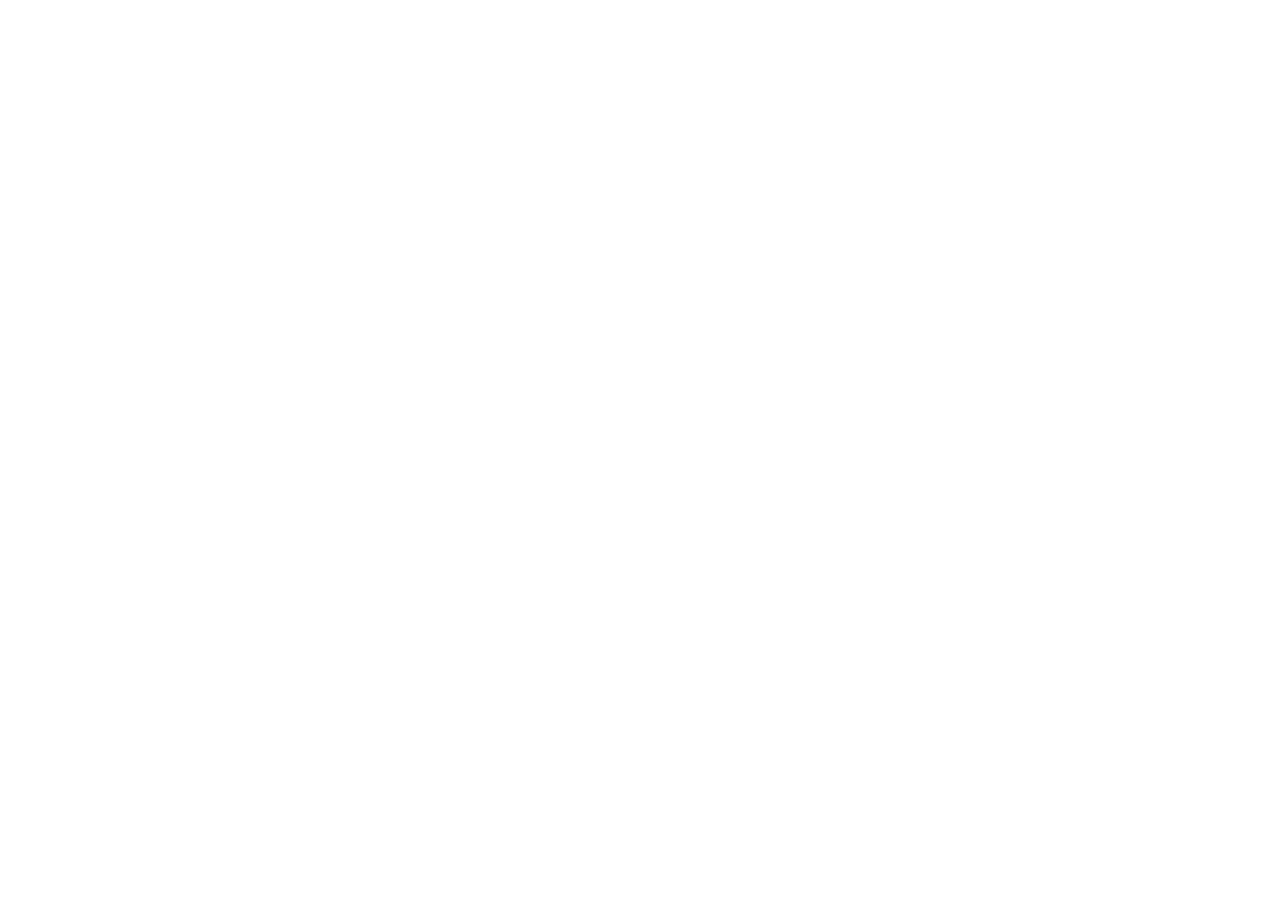
==== threes-elm/index.html @ 8721670c "added threes-elm" ====
<!doctype html>

<html lang="en">

<head>
  <meta charset="utf-8">
  <title>The Jade Prison</title>
  <link rel="stylesheet" href="styles.css">
</head>

<body>
<div id="elm"></div>
<script src="threes-elm.js"></script>
<script>
    var app = Elm.ThreesDraw.init({
        node: document.getElementById('elm')
    });
</script>
</body>
</html>
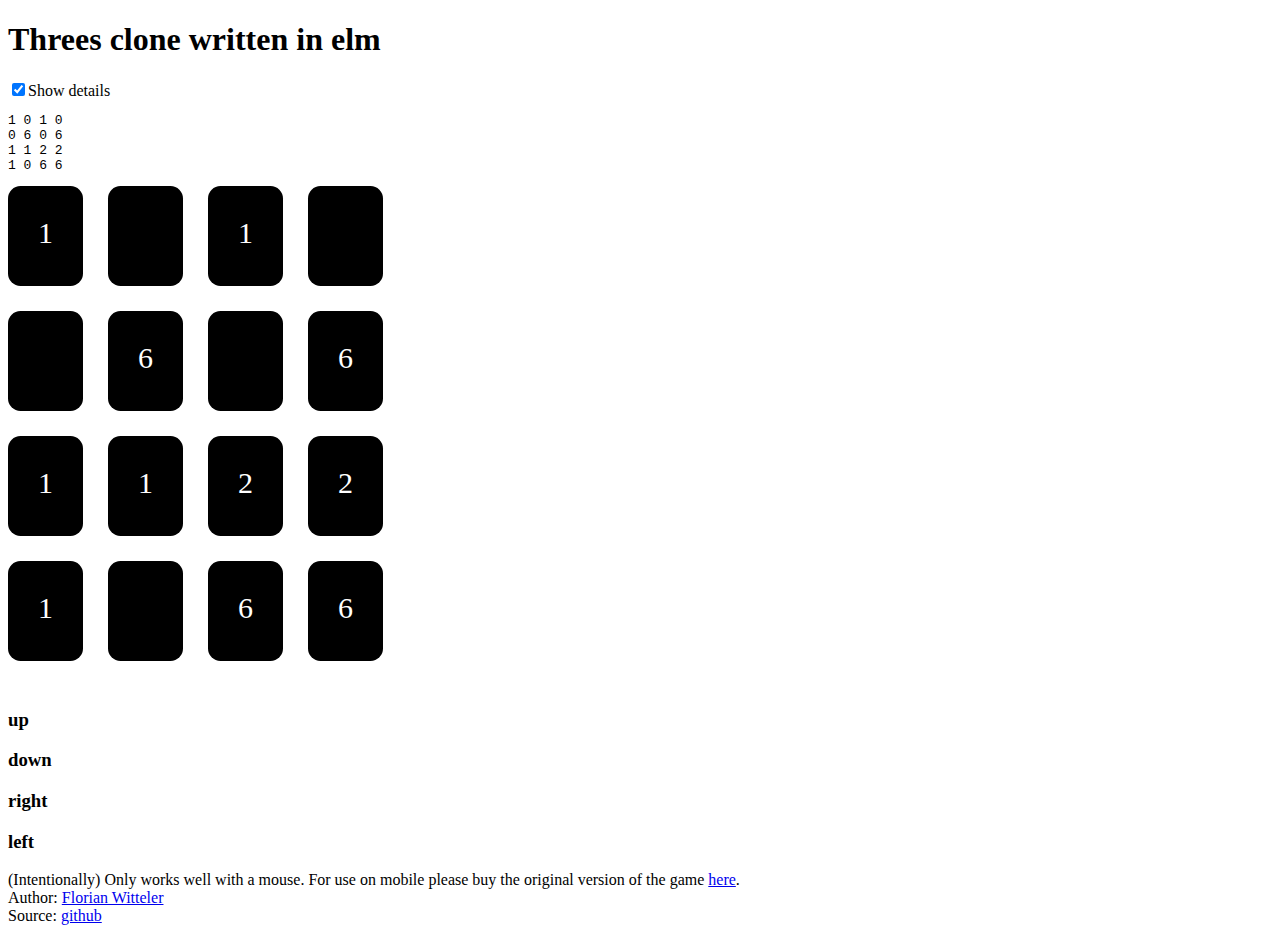
==== commit d26a9821: "created release-version" ====
--- a/threes-elm/index.html
+++ b/threes-elm/index.html
@@ -4,7 +4,7 @@
 
 <head>
   <meta charset="utf-8">
-  <title>The Jade Prison</title>
+  <title>Threes clone written in elm</title>
   <link rel="stylesheet" href="styles.css">
 </head>
 
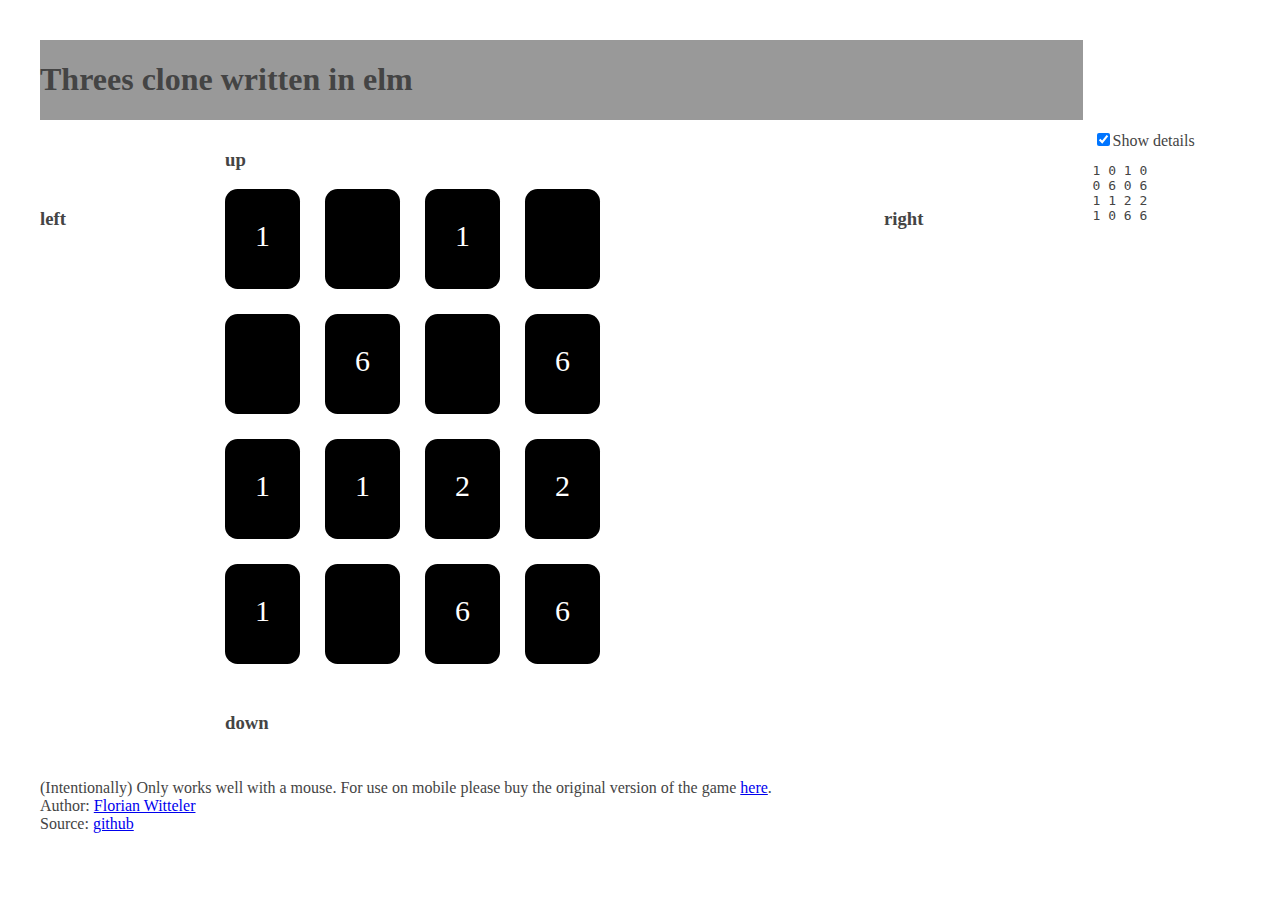
==== commit 4ba3f9fb: "github-pages has problems with css files." ====
--- a/threes-elm/index.html
+++ b/threes-elm/index.html
@@ -5,7 +5,7 @@
 <head>
   <meta charset="utf-8">
   <title>Threes clone written in elm</title>
-  <link rel="stylesheet" href="styles.css">
+  <link rel="stylesheet" href="styles.css?version=github-cdn-problem">
 </head>
 
 <body>
--- a/threes-elm/styles.css
+++ b/threes-elm/styles.css
@@ -0,0 +1,78 @@
+body {
+    margin: 40px;
+}
+
+.sidebar {
+    grid-area: sidebar;
+}
+
+.content {
+    grid-area: content;
+}
+
+.header {
+    grid-area: header;
+}
+
+.footer {
+    grid-area: footer;
+}
+
+
+.wrapper {
+    display: grid;
+    grid-gap: 10px;
+    grid-template-columns: 1fr 6fr 1fr;
+    grid-template-rows: 1fr 8fr 1fr;
+    grid-template-areas:
+            "header   header  ....... "
+            "content  content sidebar "
+            "footer   footer  ....... "
+;
+    background-color: #fff;
+    color: #444;
+}
+.box {
+    background-color: #444;
+    color: #fff;
+    border-radius: 5px;
+    padding: 20px;
+    font-size: 150%;
+}
+
+.header {
+    background-color: #999;
+}
+
+
+.board-area-without-details {
+    display: grid;
+    grid-template-areas:
+            "board"              ;
+}
+
+.board-area-with-details {
+    display: grid;
+    grid-template-areas:
+            "....... up    ......."
+            "left    board right  "
+            "....... down  ......."
+              ;
+}
+
+.board {
+    grid-area: board;
+}
+
+.board-analysis-up {
+    grid-area: up;
+}
+.board-analysis-down {
+    grid-area: down;
+}
+.board-analysis-left {
+    grid-area: left;
+}
+.board-analysis-right {
+    grid-area: right;
+}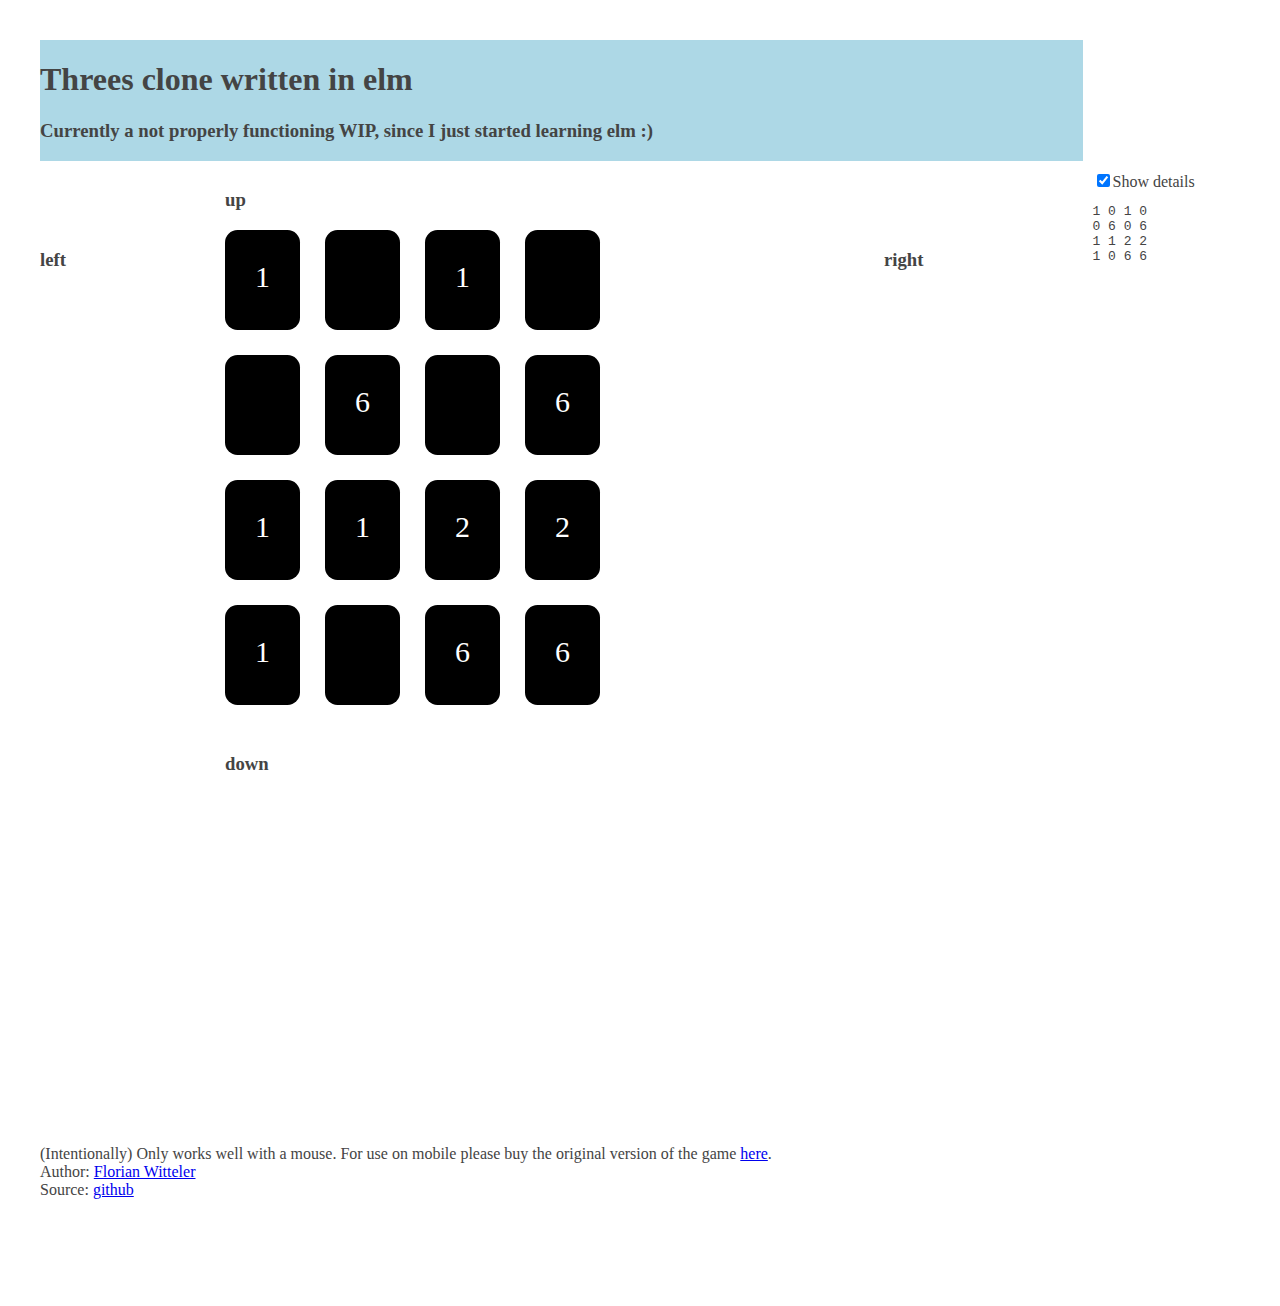
==== commit dd5672a1: "replaced with minified js file" ====
--- a/threes-elm/index.html
+++ b/threes-elm/index.html
@@ -10,7 +10,7 @@
 
 <body>
 <div id="elm"></div>
-<script src="threes-elm.js"></script>
+<script src="threes-elm.min.js"></script>
 <script>
     var app = Elm.ThreesDraw.init({
         node: document.getElementById('elm')
--- a/threes-elm/styles.css
+++ b/threes-elm/styles.css
@@ -41,7 +41,7 @@
 }
 
 .header {
-    background-color: #999;
+    background-color: lightblue;
 }
 
 
